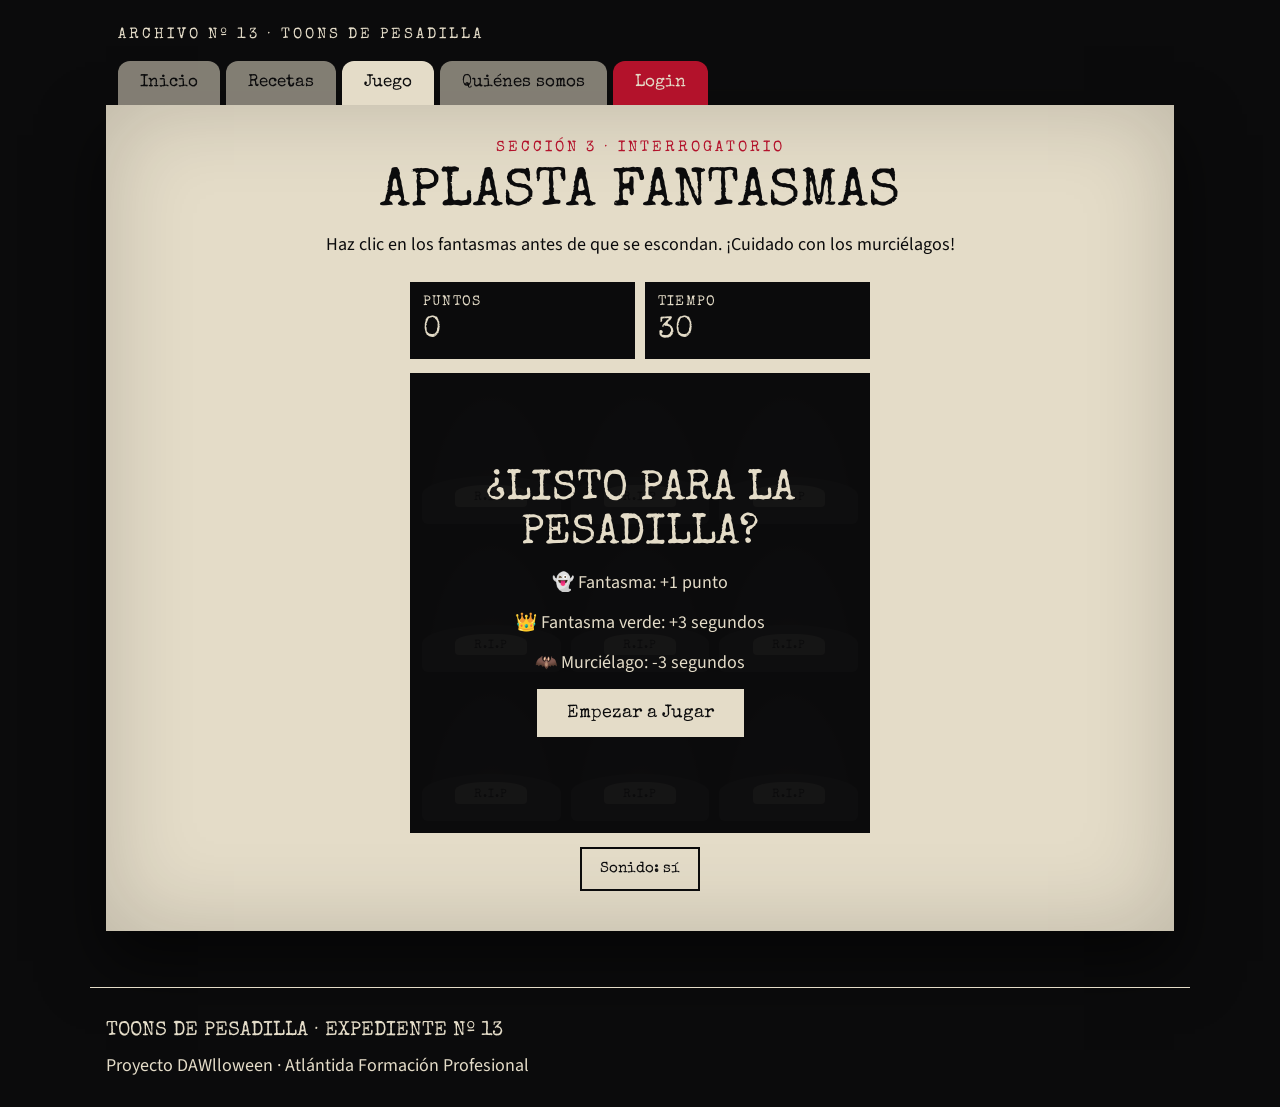
==== DAWlloween_Raul_Rafa/DAWlloween_arreglado/DAWlloween_Susto01/juego.html @ 14400f5f "Add files via upload" ====
<!DOCTYPE html>
<html lang="es">
<head>
  <meta charset="UTF-8">
  <meta name="viewport" content="width=device-width, initial-scale=1">
  <title>Aplasta fantasmas · Toons de Pesadilla</title>
  <link rel="preconnect" href="https://fonts.googleapis.com">
  <link rel="preconnect" href="https://fonts.gstatic.com" crossorigin>
  <link rel="stylesheet" href="https://fonts.googleapis.com/css2?family=Permanent+Marker&family=Source+Sans+3:wght@400;600;700&family=Special+Elite&display=swap">
  <link rel="stylesheet" href="css/juego.css">
</head>
<body>

  <svg width="0" height="0" style="position:absolute" aria-hidden="true" focusable="false">
    <defs>
      <symbol id="p-fantasma" viewBox="0 0 200 200">
        <path d="M32 190 V94 C32 44 62 14 100 14 C138 14 168 44 168 94 V190 L146 172 L123 192 L100 172 L77 192 L54 172 Z" fill="#E4DCC8"/>
        <ellipse cx="76" cy="90" rx="13" ry="21" fill="#0B0B0C"/>
        <ellipse cx="124" cy="90" rx="13" ry="21" fill="#0B0B0C"/>
        <ellipse cx="100" cy="138" rx="17" ry="24" fill="#0B0B0C"/>
      </symbol>

      <symbol id="p-dorado" viewBox="0 0 200 200">
        <path d="M32 190 V94 C32 44 62 14 100 14 C138 14 168 44 168 94 V190 L146 172 L123 192 L100 172 L77 192 L54 172 Z" fill="#8DFF2E"/>
        <path d="M64 44 L70 10 L88 30 L100 4 L112 30 L130 10 L136 44 Z" fill="#0B0B0C"/>
        <ellipse cx="76" cy="94" rx="12" ry="18" fill="#0B0B0C"/>
        <ellipse cx="124" cy="94" rx="12" ry="18" fill="#0B0B0C"/>
      </symbol>

      <symbol id="p-murcielago" viewBox="0 0 200 200">
        <g fill="#0B0B0C" stroke="#E4DCC8" stroke-width="4" stroke-linejoin="round">
          <path d="M96 100 C84 58 44 38 6 58 C22 70 22 84 18 104 C32 96 44 100 52 116 C62 106 74 110 80 124 C86 118 92 124 94 136 Z"/>
          <path d="M104 100 C116 58 156 38 194 58 C178 70 178 84 182 104 C168 96 156 100 148 116 C138 106 126 110 120 124 C114 118 108 124 106 136 Z"/>
          <circle cx="100" cy="80" r="22"/>
        </g>
        <circle cx="91" cy="78" r="5" fill="#B3122B"/>
        <circle cx="109" cy="78" r="5" fill="#B3122B"/>
      </symbol>
    </defs>
  </svg>

  <div class="contenedor">
    <header>
      <p class="marca">ARCHIVO Nº 13 · TOONS DE PESADILLA</p>
      <nav class="pestanas" aria-label="Principal">
        <a class="tab" href="index.html">Inicio</a>
        <a class="tab" href="recetas.html">Recetas</a>
        <a class="tab activa" href="juego.html" aria-current="page">Juego</a>
        <a class="tab" href="aboutus.html">Quiénes somos</a>
        <a class="tab roja" href="login.php">Login</a>
      </nav>
    </header>

    <main class="hoja">
      <span class="etiqueta">SECCIÓN 3 · INTERROGATORIO</span>
      <h1>Aplasta fantasmas</h1>
      <p class="sub">Haz clic en los fantasmas antes de que se escondan. ¡Cuidado con los murciélagos!</p>

      <section class="juego" aria-label="Juego Aplasta fantasmas">
        <div class="marcador" style="grid-template-columns: repeat(2, 1fr)">
          <div class="caja"><span class="lbl">Puntos</span><span class="val" id="puntos">0</span></div>
          <div class="caja" id="cajaTiempo"><span class="lbl">Tiempo</span><span class="val" id="tiempo">30</span></div>
        </div>

        <div class="tablero">
          <div class="rejilla">
            <button class="tumba" type="button"><span class="personaje"><svg viewBox="0 0 200 200"><use href="#p-fantasma"></use></svg></span><span class="monticulo"></span></button>
            <button class="tumba" type="button"><span class="personaje"><svg viewBox="0 0 200 200"><use href="#p-fantasma"></use></svg></span><span class="monticulo"></span></button>
            <button class="tumba" type="button"><span class="personaje"><svg viewBox="0 0 200 200"><use href="#p-fantasma"></use></svg></span><span class="monticulo"></span></button>
            <button class="tumba" type="button"><span class="personaje"><svg viewBox="0 0 200 200"><use href="#p-fantasma"></use></svg></span><span class="monticulo"></span></button>
            <button class="tumba" type="button"><span class="personaje"><svg viewBox="0 0 200 200"><use href="#p-fantasma"></use></svg></span><span class="monticulo"></span></button>
            <button class="tumba" type="button"><span class="personaje"><svg viewBox="0 0 200 200"><use href="#p-fantasma"></use></svg></span><span class="monticulo"></span></button>
            <button class="tumba" type="button"><span class="personaje"><svg viewBox="0 0 200 200"><use href="#p-fantasma"></use></svg></span><span class="monticulo"></span></button>
            <button class="tumba" type="button"><span class="personaje"><svg viewBox="0 0 200 200"><use href="#p-fantasma"></use></svg></span><span class="monticulo"></span></button>
            <button class="tumba" type="button"><span class="personaje"><svg viewBox="0 0 200 200"><use href="#p-fantasma"></use></svg></span><span class="monticulo"></span></button>
          </div>

          <div class="panel" id="panelInicio">
            <div class="tarjeta">
              <h2>¿Listo para la pesadilla?</h2>
              <p>👻 Fantasma: +1 punto</p>
              <p>👑 Fantasma verde: +3 segundos</p>
              <p>🦇 Murciélago: -3 segundos</p>
              <button class="btn" id="btnJugar" type="button">Empezar a Jugar</button>
            </div>
          </div>

          <div class="panel" id="panelFin" hidden>
            <div class="tarjeta">
              <h2>Se acabó el tiempo</h2>
              <p class="fuerte">Has conseguido <span id="puntosFinal">0</span> puntos.</p>
              <button class="btn" id="btnOtra" type="button">Jugar otra vez</button>
            </div>
          </div>
        </div>

        <div class="herramientas">
          <button class="mini" id="btnSonido" type="button">Sonido: sí</button>
        </div>
      </section>
    </main>
  </div>

  <footer class="pie">
    <span class="pie-titulo">TOONS DE PESADILLA · EXPEDIENTE Nº 13</span>
    <span>Proyecto DAWlloween · Atlántida Formación Profesional</span>
  </footer>

  <script src="js/juego.js"></script>
</body>
</html>
---- DAWlloween_Raul_Rafa/DAWlloween_arreglado/DAWlloween_Susto01/css/juego.css ----
:root {
  --carbon: #0B0B0C;
  --papel:  #E4DCC8;
  --rojo:   #B3122B;
  --verde:  #8DFF2E;

  --f-maquina:   "Special Elite", "Courier New", monospace;
  --f-rotulador: "Permanent Marker", cursive;
  --f-texto:     "Source Sans 3", system-ui, -apple-system, "Segoe UI", sans-serif;
}

* { box-sizing: border-box; }

body {
  margin: 0;
  background: var(--carbon);
  color: var(--papel);
  font-family: var(--f-texto);
  font-size: 18px;
  line-height: 1.5;
  overflow-x: hidden;
}

.contenedor {
  max-width: 1100px;
  margin: 0 auto;
  padding: 24px 16px 56px;
}

.marca {
  margin: 0 0 14px 12px;
  font-family: var(--f-maquina);
  font-size: 15px;
  letter-spacing: 3px;
}

.pestanas {
  display: flex;
  flex-wrap: wrap;
  gap: 6px;
  padding-left: 12px;
}

.tab {
  display: inline-flex;
  align-items: center;
  min-height: 44px;
  padding: 0 22px;
  border-radius: 12px 12px 0 0;
  background: var(--papel);
  color: var(--carbon);
  text-decoration: none;
  font-family: var(--f-maquina);
  font-size: 17px;
  opacity: .55;
  transition: opacity .15s, transform .15s;
}
.tab:hover { opacity: 1; transform: translateY(-3px); }
.tab.activa { opacity: 1; }
.tab.roja { background: var(--rojo); color: var(--papel); opacity: 1; }
.tab:focus-visible { outline: 3px solid var(--verde); outline-offset: 2px; }

.hoja {
  background: var(--papel);
  color: var(--carbon);
  padding: 32px clamp(16px, 4vw, 48px) 40px;
  box-shadow: 0 30px 60px rgba(0, 0, 0, .6), inset 0 0 90px rgba(11, 11, 12, .18);
}

.etiqueta {
  display: block;
  font-family: var(--f-maquina);
  font-size: 15px;
  letter-spacing: 3px;
  color: var(--rojo);
  text-align: center;
}

h1 {
  margin: 8px 0 0;
  font-family: var(--f-maquina);
  font-weight: 400;
  text-transform: uppercase;
  font-size: clamp(2rem, 8vw, 3.4rem);
  line-height: 1;
  text-align: center;
  text-wrap: balance;
}

.sub { margin: 10px 0 24px; text-align: center; }

.juego {
  max-width: 460px;
  margin: 0 auto;
  display: grid;
  gap: 14px;
}

.marcador {
  display: grid;
  grid-template-columns: repeat(3, minmax(0, 1fr));
  gap: 10px;
}
.caja {
  background: var(--carbon);
  color: var(--papel);
  border: 2px solid var(--carbon);
  padding: .5rem .7rem;
  min-width: 0;
}
.lbl {
  display: block;
  font-family: var(--f-maquina);
  font-size: .9rem;
  letter-spacing: .08em;
  text-transform: uppercase;
}
.val {
  display: block;
  font-family: var(--f-maquina);
  font-size: 1.9rem;
  line-height: 1.15;
  font-variant-numeric: tabular-nums;
}

.caja.poco { background: var(--rojo); border-color: var(--rojo); }

.barra {
  height: 12px;
  border: 2px solid var(--carbon);
  overflow: hidden;
}
.barra i {
  display: block;
  height: 100%;
  background: var(--carbon);
  transform-origin: left;
  transition: transform .1s linear;
}
.barra.poco i { background: var(--rojo); }

.tablero {
  position: relative;
  background: var(--carbon);
  color: var(--papel);
  padding: 12px;
}
.rejilla {
  display: grid;
  grid-template-columns: repeat(3, minmax(0, 1fr));
  gap: 10px;
}

.tumba {
  position: relative;
  aspect-ratio: 1;
  padding: 0;
  border: 0;
  border-radius: 12px 12px 6px 6px;
  overflow: hidden;
  cursor: pointer;
  background: radial-gradient(ellipse at 50% 100%, rgba(228, 220, 200, .16), rgba(228, 220, 200, .04) 70%);
  touch-action: manipulation;
  -webkit-tap-highlight-color: transparent;
  color: inherit;
}
.tumba:focus-visible { outline: 3px solid var(--verde); outline-offset: 2px; }

.personaje {
  position: absolute;
  left: 14%;
  right: 14%;
  bottom: 20%;
  height: 74%;
  transform: translateY(115%);
  transition: transform .11s ease-out;
  pointer-events: none;
}
.personaje svg { width: 100%; height: 100%; display: block; }

.tumba.arriba .personaje { transform: none; }

.tumba.golpeado .personaje {
  transform: translateY(40%) scaleY(.5);
  opacity: .5;
  transition: transform .12s;
}

.tumba.aviso { animation: aviso .22s linear infinite; }

.tumba.sacudida { animation: sacudir .35s; }

.monticulo {
  position: absolute;
  left: 0;
  right: 0;
  bottom: 0;
  height: 34%;
  background: #3B3935;
  border-radius: 50% 50% 0 0 / 40% 40% 0 0;
  pointer-events: none;
}
.monticulo::before {
  content: "";
  position: absolute;
  left: 24%;
  right: 24%;
  top: 18%;
  height: 46%;
  background: #A09B8D;
  border-radius: 40% 40% 4px 4px;
}
.monticulo::after {
  content: "R.I.P";
  position: absolute;
  left: 0;
  right: 0;
  top: 32%;
  text-align: center;
  font: 400 clamp(.55rem, 2.6vw, .75rem)/1 var(--f-maquina);
  letter-spacing: .08em;
  color: var(--carbon);
}

.fx {
  position: absolute;
  z-index: 3;
  font: 400 1.7rem/1 var(--f-maquina);
  pointer-events: none;
  animation: subir .7s ease-out forwards;
}
.fx.bien { color: var(--verde); }
.fx.mal  { background: var(--rojo); color: var(--papel); padding: 2px 8px; }

.panel {
  position: absolute;
  inset: 0;
  z-index: 5;
  display: grid;
  place-items: center;
  padding: 14px;
  background: rgba(11, 11, 12, .93);
}
.panel[hidden] { display: none; }
.tarjeta {
  display: grid;
  gap: .8rem;
  justify-items: center;
  text-align: center;
  max-width: 330px;
}
.tarjeta h2 {
  margin: 0;
  font: 400 clamp(1.9rem, 8vw, 2.6rem)/1.05 var(--f-maquina);
  text-transform: uppercase;
}
.tarjeta p { margin: 0; }
.tarjeta .fuerte { font-weight: 700; }

.btn {
  cursor: pointer;
  min-height: 48px;
  padding: 0 28px;
  font-family: var(--f-maquina);
  font-size: 18px;
  background: var(--papel);
  color: var(--carbon);
  border: 2px solid var(--papel);
  transition: transform .12s, background .12s, color .12s;
}
.btn:hover { background: var(--rojo); border-color: var(--rojo); color: var(--papel); transform: translate(-2px, -2px); }
.btn:focus-visible { outline: 3px solid var(--verde); outline-offset: 3px; }

.leyenda {
  display: flex;
  flex-wrap: wrap;
  justify-content: center;
  gap: 8px 16px;
  margin: 0;
  padding: 0;
  list-style: none;
  font-weight: 600;
}
.leyenda li { display: flex; align-items: center; gap: 8px; }
.leyenda svg {
  width: 36px;
  height: 36px;
  padding: 3px;
  background: var(--carbon);
}

.herramientas { display: flex; justify-content: center; }
.mini {
  cursor: pointer;
  min-height: 44px;
  padding: 0 18px;
  font-family: var(--f-maquina);
  font-size: 15px;
  background: transparent;
  color: var(--carbon);
  border: 2px solid var(--carbon);
}
.mini:hover { background: var(--carbon); color: var(--papel); }
.mini:focus-visible { outline: 3px solid var(--verde); outline-offset: 3px; }
.mini[aria-pressed="false"] { text-decoration: line-through; }

.pie {
  display: flex;
  flex-direction: column;
  gap: 6px;
  padding: 28px 16px;
  border-top: 1px solid var(--papel);
  max-width: 1100px;
  margin: 0 auto;
}
.pie-titulo { font-family: var(--f-maquina); font-size: 20px; }

@keyframes aviso   { 0%, 100% { transform: translateX(-2px); } 50% { transform: translateX(2px); } }
@keyframes sacudir { 0%, 100% { transform: none; } 25% { transform: translateX(-7px); } 75% { transform: translateX(7px); } }
@keyframes subir   { from { transform: translateY(0); opacity: 1; } to { transform: translateY(-36px); opacity: 0; } }

@media (prefers-reduced-motion: reduce) {
  .personaje, .barra i, .tab, .btn { transition: none; }
  .tumba.aviso, .tumba.sacudida, .fx { animation: none; }
}
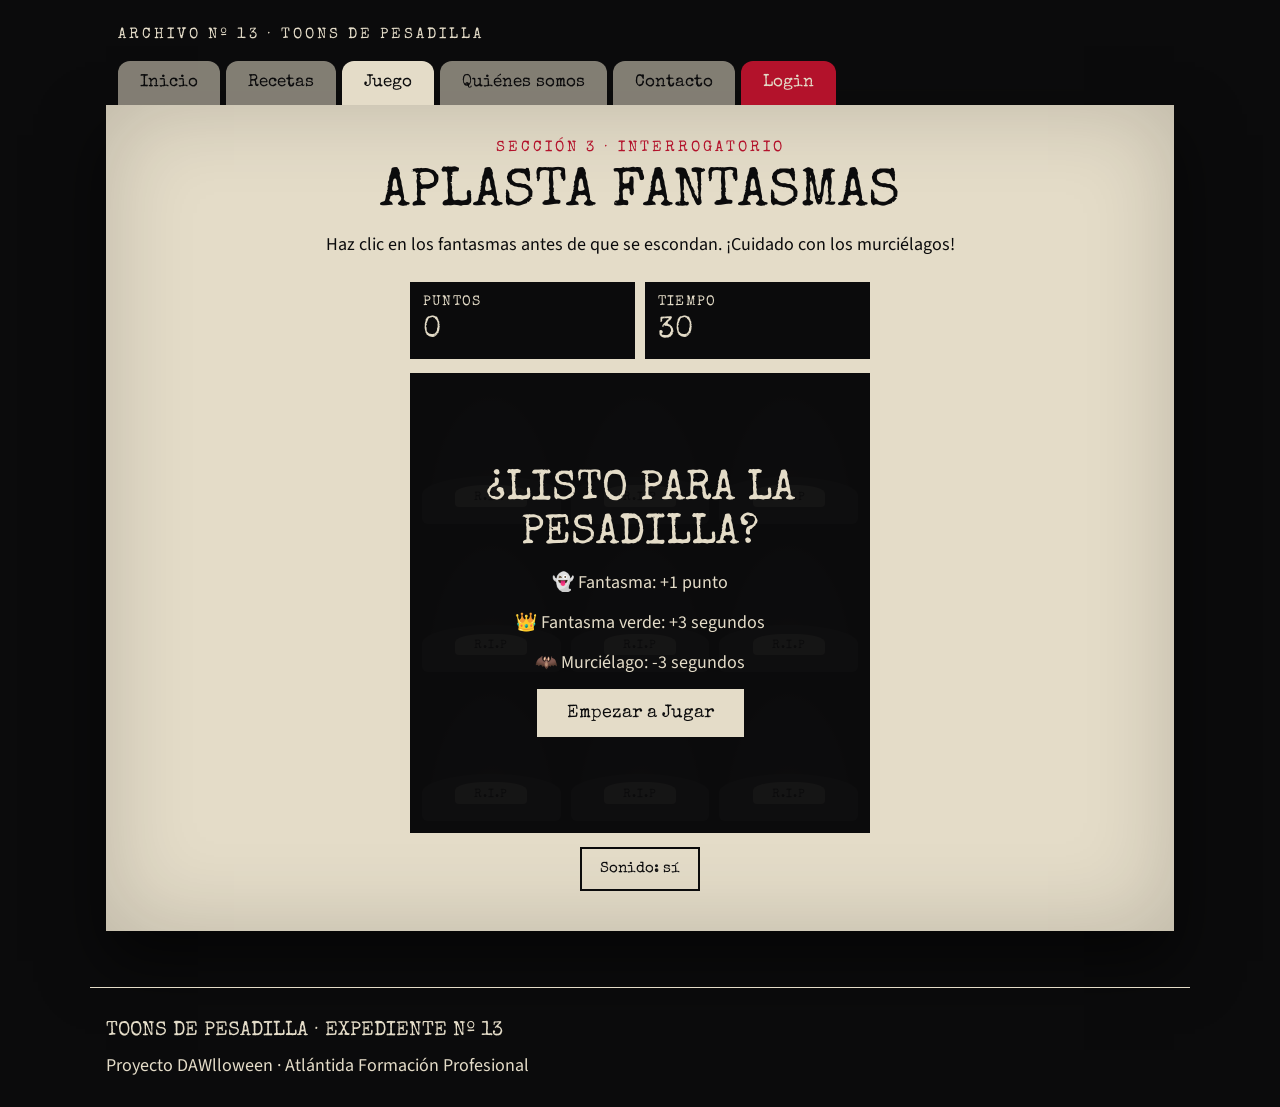
==== commit e19da40d: "Add Contact link to juego.html navigation" ====
--- a/DAWlloween_Raul_Rafa/DAWlloween_arreglado/DAWlloween_Susto01/juego.html
+++ b/DAWlloween_Raul_Rafa/DAWlloween_arreglado/DAWlloween_Susto01/juego.html
@@ -47,6 +47,7 @@
         <a class="tab" href="recetas.html">Recetas</a>
         <a class="tab activa" href="juego.html" aria-current="page">Juego</a>
         <a class="tab" href="aboutus.html">Quiénes somos</a>
+        <a class="tab" href="correo.php">Contacto</a>
         <a class="tab roja" href="login.php">Login</a>
       </nav>
     </header>
